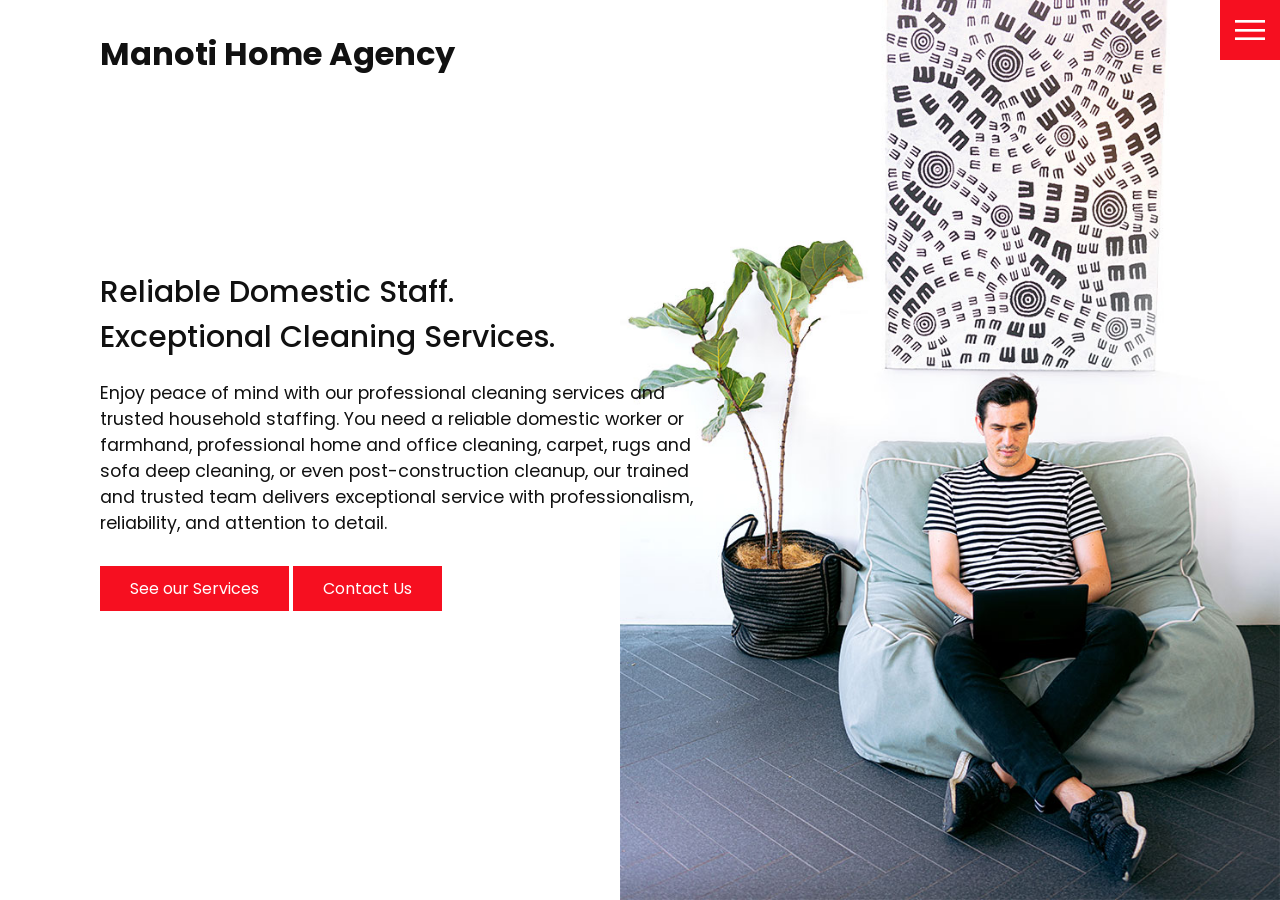
==== index.html @ 741463f5 "new upload New files upload" ====
<!DOCTYPE html>
<html lang="en">
  <head>
    <meta charset="UTF-8" />
    <meta http-equiv="X-UA-Compatible" content="IE=edge" />
    <meta name="viewport" content="width=device-width, initial-scale=1.0" />

    <!-- Favicon -->
    <link rel="icon" type="image/png" href="images/MHAlogo.jpg" />

    <link rel="stylesheet" href="css/style.css" />
    <title>Manoti Home Agency</title>
  </head>
  <body>
    <header>
      <div class="logo">Manoti Home Agency</div>
      <div class="toggle"></div>
      <div class="navigation">
        <ul>
          <li><a href="index.html">Home</a></li>
          <li><a href="services.html">Services</a></li>
          <li><a href="work.html">Work</a></li>
          <li><a href="contact.html">Contact</a></li>
        </ul>
        <div class="social-bar">
          <ul>
            <li>
              <a href="https://facebook.com">
                <img src="images/facebook.png" target="_blank" alt="" />
              </a>
            </li>
            <li>
              <a href="https://twitter.com">
                <img src="images/twitter.png" target="_blank" alt="" />
              </a>
            </li>
            <li>
              <a href="https://instagram.com">
                <img src="images/instagram.png" target="_blank" alt="" />
              </a>
            </li>
          </ul>
          <a href="mailto:you@email.com" class="email-icon">
            <img src="images/email.png" alt="" />
          </a>
        </div>
      </div>
    </header>

    <section class="home">
      <img src="images/home-img.jpg" class="home-img" alt="" />
      <div class="home-content">
        <h1>
          Reliable Domestic Staff. <br />
          Exceptional Cleaning Services.
        </h1>
        <p>
          Enjoy peace of mind with our professional cleaning services and trusted household staffing. You need a reliable domestic worker or farmhand, professional home and office cleaning, carpet, rugs and sofa deep cleaning, or even post-construction cleanup, our trained and trusted team delivers exceptional service with professionalism, reliability, and attention to detail.
        </p>
        <a href="services.html" class="btn">See our Services</a>
        <a href="contact.html" class="btn">Contact Us</a>
      </div>
    </section>

    <script src="js/script.js"></script>
  </body>
</html>
---- css/style.css ----
@import url('https://fonts.googleapis.com/css?family=Poppins:200,300,400,500,600,700,800,900&display=swap');

:root {
  --primary-color: #f60f20;
  --secondary-color: #1b206e;
}

/* BASE STYLES */
* {
  box-sizing: border-box;
  margin: 0;
  padding: 0;
}

html,
body {
  font-family: 'Poppins', sans-serif;
  color: #111;
}

h1 {
  font-size: 30px;
  font-weight: 500;
}

p {
  margin: 20px 0 10px;
  font-size: 1.1rem;
}

section {
  display: flex;
  flex-direction: column;
  height: 100vh;
  align-items: center;
  padding: 100px;
  margin-top: 60px;
}

section.home {
  flex-direction: row;
  margin-top: 0;
}

/* BUTTON */
.btn {
  cursor: pointer;
  display: inline-block;
  background: var(--primary-color);
  color: #fff;
  text-decoration: none;
  padding: 10px 30px;
  margin: 20px 0;
  border: 0;
}

.btn:hover {
  transform: scale(0.98);
}

.logo {
  position: absolute;
  top: 30px;
  left: 100px;
  font-size: 2rem;
  font-weight: 700;
  z-index: 20;
}

/* TOGGLE */
.toggle {
  position: fixed;
  top: 0;
  right: 0;
  width: 60px;
  height: 60px;
  background: var(--primary-color) url(../images/menu.png);
  background-size: 30px;
  background-position: center;
  background-repeat: no-repeat;
  z-index: 20;
  cursor: pointer;
}

.toggle.active {
  background: var(--primary-color) url(../images/close.png);
  background-size: 25px;
  background-position: center;
  background-repeat: no-repeat;
}

/* NAVIGATION */
.navigation {
  position: fixed;
  top: 0;
  left: 100%;
  width: 100%;
  height: 100%;
  background-color: #fff;
  z-index: 15;
  display: flex;
  justify-content: center;
  align-items: center;
}

.navigation.active {
  left: 0;
}

.navigation ul {
  position: relative;
}

.navigation ul li {
  position: relative;
  list-style: none;
  text-align: center;
}

.navigation ul li a {
  font-size: 2.2rem;
  color: #111;
  text-decoration: none;
  font-weight: 300;
}

.navigation ul li a:hover {
  color: var(--primary-color);
}

.navigation .social-bar {
  position: absolute;
  top: 0;
  left: 0;
  width: 60px;
  height: 100%;
  display: flex;
  justify-content: center;
  align-items: center;
}

.navigation .social-bar a {
  display: inline-block;
  transform: scale(0.5);
}

.navigation .email-icon {
  position: absolute;
  bottom: 20px;
  transform: scale(0.5);
}

/* HOMEPAGE */
.home-content {
  position: relative;
  z-index: 10;
  max-width: 600px;
}

.home-img {
  position: absolute;
  bottom: 0;
  right: 0;
  height: 110%;
}

/* SERVICES PAGE */
.services {
  margin-top: 40px;
  display: grid;
  grid-template-columns: repeat(3, 1fr);
  gap: 40px;
  text-align: center;
}

.services .service {
  padding: 30px;
}

.services .service:hover {
  box-shadow: 0 10px 30px rgba(0, 0, 0, 0.1);
}

.services .service h2 {
  font-size: 24px;
  font-weight: 500;
  margin-top: 20px;
  color: var(--secondary-color);
}

.services .service .icon img {
  max-width: 100px;
}

/* WORK PAGE */
.portfolio {
  display: flex;
  flex-wrap: wrap;
  justify-content: center;
  margin-top: 20px;
}

.portfolio .item {
  position: relative;
  width: 300px;
  height: 300px;
  margin: 5px;
}

.portfolio .item img {
  width: 100%;
  height: 100%;
}

.portfolio .item .action {
  position: absolute;
  top: 0;
  left: 0;
  width: 100%;
  height: 100%;
  background: rgba(0, 0, 0, 0.8);
  display: flex;
  justify-content: center;
  align-items: center;
  opacity: 0;
  transition: 0.5s;
}

.portfolio .item:hover .action {
  opacity: 1;
}

.portfolio .item .action a {
  display: inline-block;
  color: #fff;
  text-decoration: none;
  border: 1px solid #fff;
  padding: 5px 15px;
}

/* CONTACT */
.contact {
  position: relative;
  width: 100%;
  margin-top: 50px;
  display: flex;
  justify-content: space-between;
  align-items: flex-start;
}

.contact-form {
  position: relative;
  background: #f9f9f9;
  width: calc(100% - 400px);
  padding: 60px 40px 20px;
}

.contact-form form {
  width: 100%;
}

.contact-form .row {
  width: 100%;
  display: flex;
}

.contact-form .input50 {
  width: 50%;
  margin: 0 10px;
}

.contact-form .input100 {
  width: 100%;
  margin: 0 10px;
}

.contact-form .row input,
.contact-form .row textarea {
  position: relative;
  border: 1px solid rgba(0, 0, 0, 0.2);
  color: #111;
  background: transparent;
  width: 100%;
  padding: 10px;
  outline: none;
  font-size: 16px;
  font-weight: 300;
  margin: 10px 0;
  resize: none;
}

.contact-form .row textarea {
  height: 150px;
}

.contact-form .row input[type='submit'] {
  background-color: var(--secondary-color);
  color: #fff;
  margin: 0;
  text-transform: uppercase;
  letter-spacing: 2px;
  font-weight: 300;
  border: 0;
  cursor: pointer;
}

.contact-info {
  width: 350px;
  background: #f9f9f9;
  padding: 60px 40px 20px;
}

.contact-info .info-box {
  display: flex;
  align-items: flex-start;
  margin-bottom: 40px;
}

.contact-info .info-box .contact-icon {
  width: 20px;
  margin-right: 40px;
}

.contact-info .info-box .details h4 {
  color: var(--secondary-color);
}

.contact-info .info-box .details p,
.contact-info .info-box .details a {
  color: #111;
}

@media (max-width: 1068px) {
  .home-img {
    display: none;
  }

  .logo {
    top: 10px;
    left: 40px;
    font-size: 1.5rem;
  }

  section {
    padding: 100px 40px;
  }

  .navigation ul li a {
    font-size: 2rem;
  }

  .services {
    grid-template-columns: repeat(2, 1fr);
  }

  .contact {
    flex-direction: column;
  }

  .contact-form {
    width: 100%;
    padding: 30px 30px 20px;
  }

  .contact-form .row {
    flex-direction: column;
  }

  .contact-form .input50,
  .contact-form .input100 {
    width: 100%;
    margin: 0;
  }

  .contact-info {
    width: 100%;
    margin-top: 20px;
    padding: 30px 30px 20px;
  }
}

@media (max-width: 768px) {
  .services {
    grid-template-columns: 1fr;
  }

  .services .service {
    box-shadow: 0 10px 30px rgba(0, 0, 0, 0.1);
  }
}
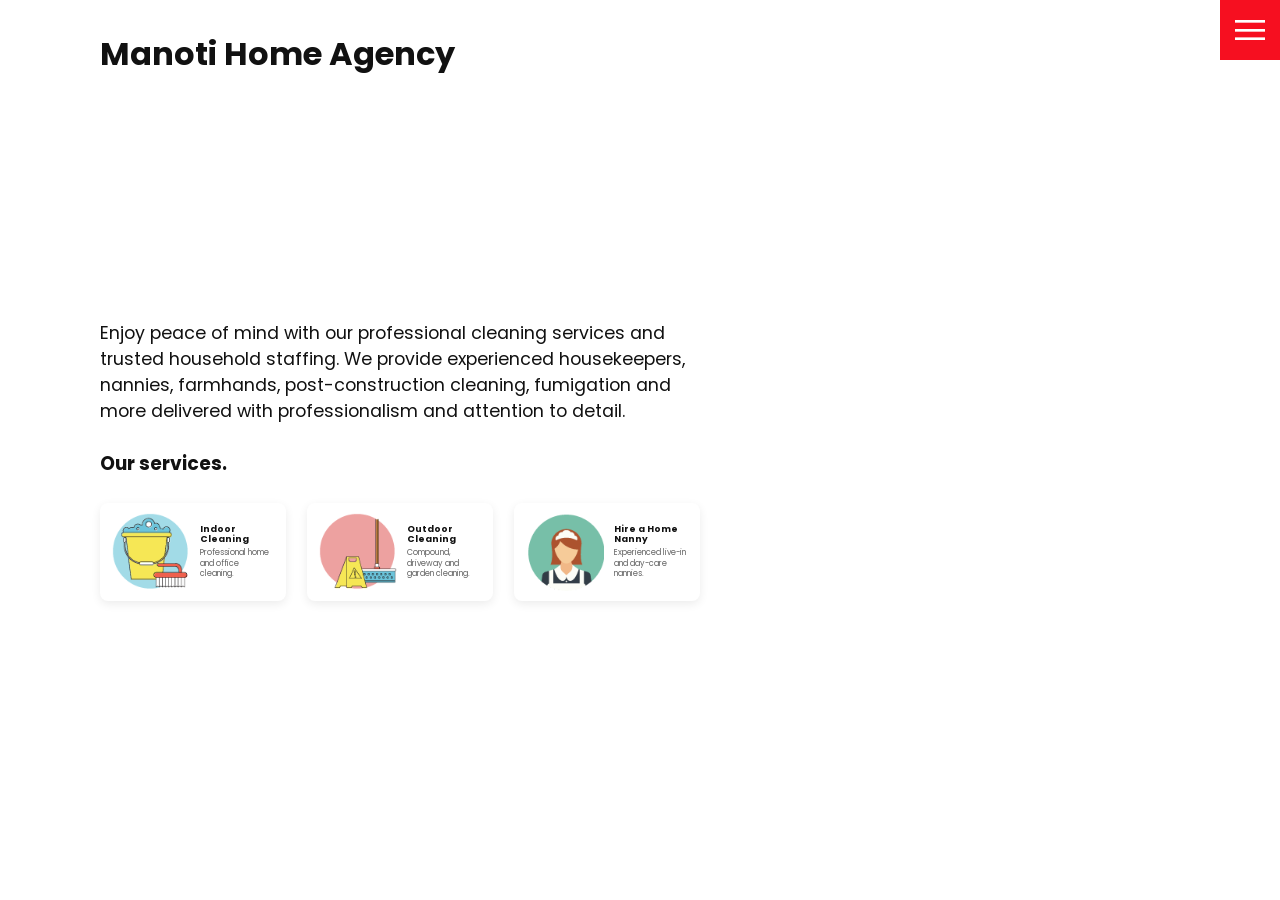
==== commit 20bd0805: "Landing page update redesigned hero section on index.html" ====
--- a/index.html
+++ b/index.html
@@ -48,18 +48,46 @@
     </header>
 
     <section class="home">
-      <img src="images/home-img.jpg" class="home-img" alt="" />
+      <img src="images/maid1.jpg" class="home-img" alt="" />
       <div class="home-content">
-        <h1>
-          Reliable Domestic Staff. <br />
-          Exceptional Cleaning Services.
-        </h1>
-        <p>
-          Enjoy peace of mind with our professional cleaning services and trusted household staffing. You need a reliable domestic worker or farmhand, professional home and office cleaning, carpet, rugs and sofa deep cleaning, or even post-construction cleanup, our trained and trusted team delivers exceptional service with professionalism, reliability, and attention to detail.
-        </p>
-        <a href="services.html" class="btn">See our Services</a>
-        <a href="contact.html" class="btn">Contact Us</a>
+
+  <p>
+    Enjoy peace of mind with our professional cleaning services and trusted
+    household staffing. We provide experienced housekeepers, nannies, farmhands, post-construction cleaning, fumigation and more delivered with professionalism and attention to detail.
+  </p>
+
+  <div class="hero-services">
+  <h3>Our services.</h3>
+  </div>
+
+  <div class="hero-services">
+    <a href="services.html" class="hero-service">
+      <img src="images/quick-cleaning.png" alt="Indoor Cleaning">
+      <div>
+        <h4>Indoor Cleaning</h4>
+        <p>Professional home and office cleaning.</p>
       </div>
+    </a>
+
+    <a href="services.html" class="hero-service">
+      <img src="images/quick-outdoor.png" alt="Outdoor Cleaning">
+      <div>
+        <h4>Outdoor Cleaning</h4>
+        <p>Compound, driveway and garden cleaning.</p>
+      </div>
+    </a>
+
+    <a href="domesticworkers.html" class="hero-service">
+      <img src="images/domestic-manager.png" alt="Home Nanny">
+      <div>
+        <h4>Hire a Home Nanny</h4>
+        <p>Experienced live-in and day-care nannies.</p>
+      </div>
+    </a>
+
+  </div>
+
+</div>
     </section>
 
     <script src="js/script.js"></script>
--- a/css/style.css
+++ b/css/style.css
@@ -388,3 +388,57 @@
     box-shadow: 0 10px 30px rgba(0, 0, 0, 0.1);
   }
 }
+
+.hero-services {
+    display: flex;
+    justify-content: space-between;
+    align-items: center;
+    gap: 12px;
+    margin-top: 25px;
+    flex-wrap: nowrap; /* Always stay on one line */
+}
+
+.hero-service {
+    display: flex;
+    align-items: center;
+    gap: 10px;
+    width: 31%;
+    padding: 10px 12px;
+    background: #fff;
+    border-radius: 8px;
+    text-decoration: none;
+    color: #111;
+    box-shadow: 0 3px 10px rgba(0,0,0,0.08);
+    transition: 0.3s;
+}
+
+.hero-service:hover {
+    transform: translateY(-3px);
+    box-shadow: 0 15px 35px rgba(0,0,0,0.15);
+}
+
+.hero-service img {
+    width: 78px;
+    height: 78px;
+    object-fit: contain;
+    flex-shrink: 0;
+}
+
+.hero-service h3 {
+    font-size: 15px;
+    margin: 0;
+    line-height: 1.2;
+}
+
+.hero-service h4 {
+    font-size: 9px;
+    margin: 0;
+    line-height: 1.2;
+}
+
+.hero-service p {
+    font-size: 8px;
+    margin: 3px 0 0;
+    color: #666;
+    line-height: 1.3;
+}
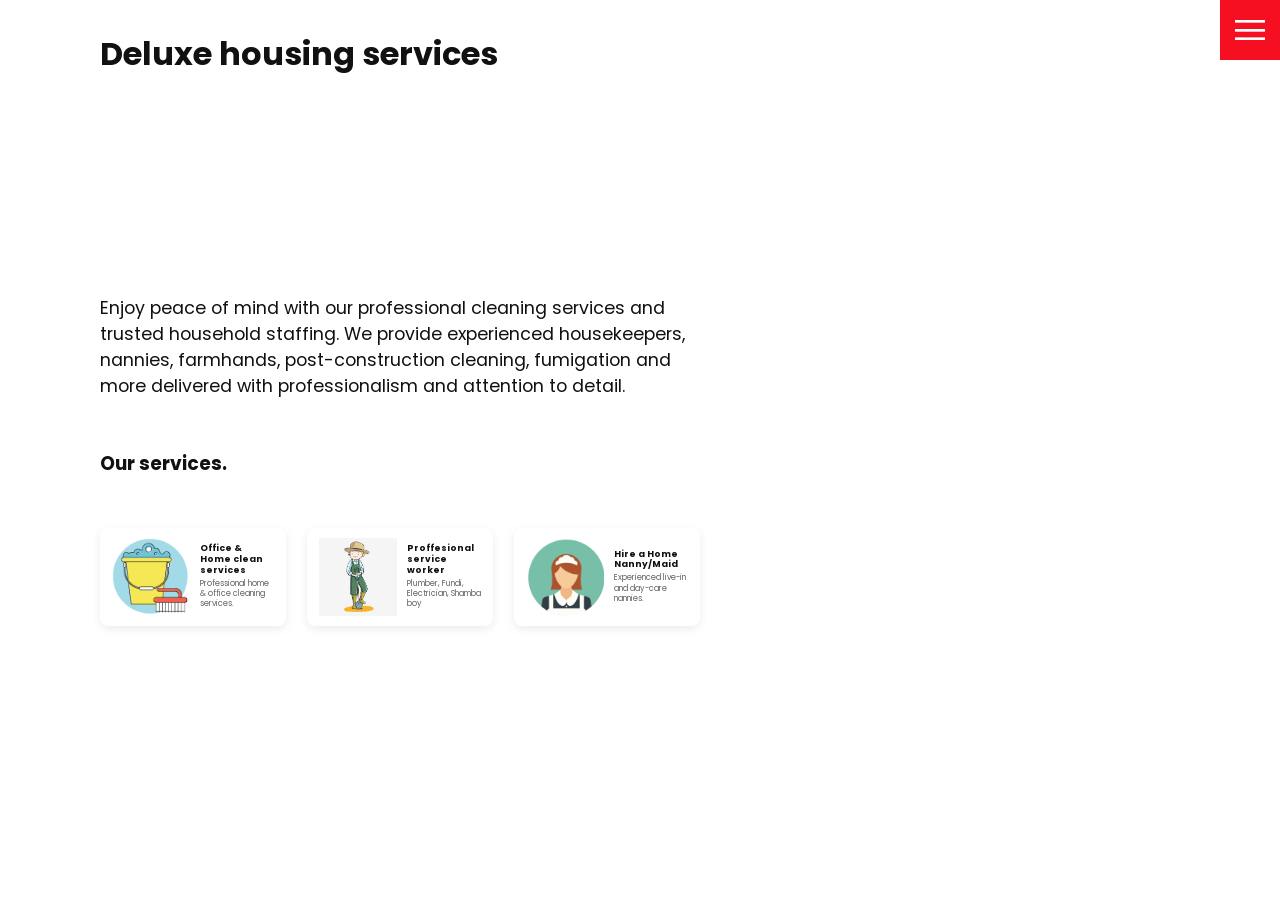
==== commit 0c7a35c9: "updates index.html text changes" ====
--- a/index.html
+++ b/index.html
@@ -9,11 +9,11 @@
     <link rel="icon" type="image/png" href="images/MHAlogo.jpg" />
 
     <link rel="stylesheet" href="css/style.css" />
-    <title>Manoti Home Agency</title>
+    <title>Deluxe housing services</title>
   </head>
   <body>
     <header>
-      <div class="logo">Manoti Home Agency</div>
+      <div class="logo">Deluxe housing services</div>
       <div class="toggle"></div>
       <div class="navigation">
         <ul>
@@ -64,23 +64,23 @@
     <a href="services.html" class="hero-service">
       <img src="images/quick-cleaning.png" alt="Indoor Cleaning">
       <div>
-        <h4>Indoor Cleaning</h4>
-        <p>Professional home and office cleaning.</p>
+        <h4>Office & Home clean services</h4>
+        <p>Professional home & office cleaning services.</p>
       </div>
     </a>
 
     <a href="services.html" class="hero-service">
-      <img src="images/quick-outdoor.png" alt="Outdoor Cleaning">
+      <img src="images/798.jpg" alt="Outdoor Cleaning">
       <div>
-        <h4>Outdoor Cleaning</h4>
-        <p>Compound, driveway and garden cleaning.</p>
+        <h4>Proffesional service worker</h4>
+        <p>Plumber, Fundi, Electrician, Shamba boy</p>
       </div>
     </a>
 
     <a href="domesticworkers.html" class="hero-service">
       <img src="images/domestic-manager.png" alt="Home Nanny">
       <div>
-        <h4>Hire a Home Nanny</h4>
+        <h4>Hire a Home Nanny/Maid</h4>
         <p>Experienced live-in and day-care nannies.</p>
       </div>
     </a>
--- a/css/style.css
+++ b/css/style.css
@@ -394,7 +394,7 @@
     justify-content: space-between;
     align-items: center;
     gap: 12px;
-    margin-top: 25px;
+    margin-top: 50px;
     flex-wrap: nowrap; /* Always stay on one line */
 }
 
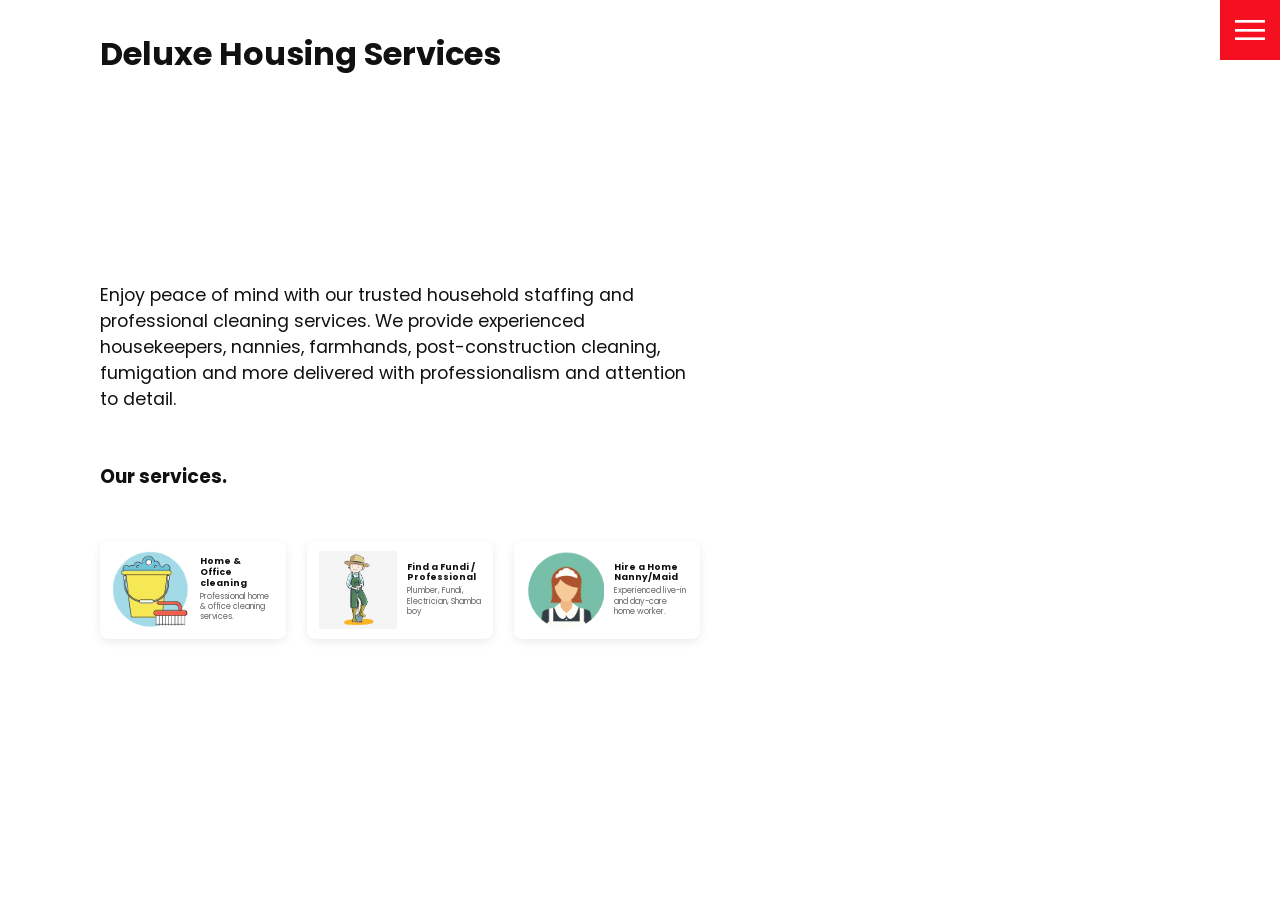
==== commit c685ea4e: "updates text and formatting updates" ====
--- a/index.html
+++ b/index.html
@@ -9,11 +9,11 @@
     <link rel="icon" type="image/png" href="images/MHAlogo.jpg" />
 
     <link rel="stylesheet" href="css/style.css" />
-    <title>Deluxe housing services</title>
+    <title>Deluxe Housing Services</title>
   </head>
   <body>
     <header>
-      <div class="logo">Deluxe housing services</div>
+      <div class="logo">Deluxe Housing Services</div>
       <div class="toggle"></div>
       <div class="navigation">
         <ul>
@@ -52,8 +52,7 @@
       <div class="home-content">
 
   <p>
-    Enjoy peace of mind with our professional cleaning services and trusted
-    household staffing. We provide experienced housekeepers, nannies, farmhands, post-construction cleaning, fumigation and more delivered with professionalism and attention to detail.
+    Enjoy peace of mind with our trusted household staffing and professional cleaning services. We provide experienced housekeepers, nannies, farmhands, post-construction cleaning, fumigation and more delivered with professionalism and attention to detail.
   </p>
 
   <div class="hero-services">
@@ -64,15 +63,15 @@
     <a href="services.html" class="hero-service">
       <img src="images/quick-cleaning.png" alt="Indoor Cleaning">
       <div>
-        <h4>Office & Home clean services</h4>
+        <h4>Home & Office cleaning</h4>
         <p>Professional home & office cleaning services.</p>
       </div>
     </a>
 
-    <a href="services.html" class="hero-service">
+    <a href="proffesionalservices.html" class="hero-service">
       <img src="images/798.jpg" alt="Outdoor Cleaning">
       <div>
-        <h4>Proffesional service worker</h4>
+        <h4>Find a Fundi / Professional </h4>
         <p>Plumber, Fundi, Electrician, Shamba boy</p>
       </div>
     </a>
@@ -81,7 +80,7 @@
       <img src="images/domestic-manager.png" alt="Home Nanny">
       <div>
         <h4>Hire a Home Nanny/Maid</h4>
-        <p>Experienced live-in and day-care nannies.</p>
+        <p>Experienced live-in and day-care home worker.</p>
       </div>
     </a>
 
--- a/css/style.css
+++ b/css/style.css
@@ -441,4 +441,860 @@
     margin: 3px 0 0;
     color: #666;
     line-height: 1.3;
+}
+
+/*==============================
+PREMIUM FILTER
+===============================*/
+
+.nanny-filter{
+
+    max-width:1300px;
+
+    margin:50px auto;
+
+    padding:30px;
+
+    border-radius:20px;
+
+    background:#ffffff;
+
+    box-shadow:0 15px 35px rgba(0,0,0,.08);
+
+    border-top:5px solid #00bcd4;
+
+}
+
+.nanny-filter h3{
+
+    color:#00bcd4;
+
+    margin-bottom:20px;
+
+    text-transform:uppercase;
+
+    letter-spacing:1px;
+
+}
+
+.filter-row{
+
+    display:flex;
+
+    flex-wrap:wrap;
+
+    gap:20px;
+
+}
+
+.filter-row select{
+
+    flex:1;
+
+    min-width:220px;
+
+    padding:15px;
+
+    border-radius:10px;
+
+    border:1px solid #ddd;
+
+    font-size:16px;
+
+    transition:.3s;
+
+}
+
+.filter-row select:hover{
+
+    border-color:#00bcd4;
+
+}
+
+
+
+/*==================================================
+                NANNY GRID
+==================================================*/
+
+.nanny-grid{
+    width:100%;
+    max-width:1550px;
+    margin:40px auto;
+    display:grid;
+    grid-template-columns:repeat(5,minmax(0,1fr));
+    gap:22px;
+}
+
+
+/*==================================================
+                CARD
+==================================================*/
+
+.nanny-card{
+
+    background:#fff;
+    border-radius:18px;
+    overflow:hidden;
+
+    box-shadow:0 10px 25px rgba(0,0,0,.08);
+
+    transition:.35s ease;
+
+    cursor:pointer;
+
+    position:relative;
+
+}
+
+.nanny-card:hover{
+
+    transform:translateY(-10px);
+
+    box-shadow:0 25px 45px rgba(0,0,0,.18);
+
+}
+
+
+/*==================================================
+                IMAGE
+==================================================*/
+
+.card-image{
+
+    position:relative;
+
+    overflow:hidden;
+
+}
+
+.card-image img{
+
+    width:100%;
+    height:230px;
+    object-fit:cover;
+
+    transition:.5s;
+
+}
+
+.nanny-card:hover .card-image img{
+
+    transform:scale(1.08);
+
+}
+
+
+/*==================================================
+                VERIFIED
+==================================================*/
+
+.verified{
+
+    position:absolute;
+
+    top:12px;
+    right:12px;
+
+    background:#fff;
+
+    color:#28a745;
+
+    padding:6px 12px;
+
+    border-radius:30px;
+
+    font-size:12px;
+
+    font-weight:600;
+
+    box-shadow:0 8px 18px rgba(0,0,0,.15);
+
+}
+
+
+/*==================================================
+                EMPLOYMENT BADGE
+==================================================*/
+
+.badge{
+
+    position:absolute;
+
+    left:12px;
+    bottom:12px;
+
+    background:#ff4081;
+
+    color:#fff;
+
+    padding:7px 16px;
+
+    border-radius:30px;
+
+    font-size:12px;
+
+    font-weight:600;
+
+}
+
+
+/*==================================================
+                AVAILABILITY
+==================================================*/
+
+.available{
+
+    position:absolute;
+
+    left:12px;
+
+    top:12px;
+
+    background:#28a745;
+
+    color:#fff;
+
+    padding:5px 12px;
+
+    border-radius:25px;
+
+    font-size:11px;
+
+    font-weight:600;
+
+}
+
+
+/*==================================================
+                CARD CONTENT
+==================================================*/
+
+.nanny-info{
+
+    padding:18px;
+
+}
+
+
+.nanny-info h3{
+
+    font-size:20px;
+
+    margin-bottom:6px;
+
+    color:#222;
+
+}
+
+
+/*==================================================
+                RATING
+==================================================*/
+
+.rating{
+
+    color:#ffb400;
+
+    font-size:15px;
+
+    margin-bottom:12px;
+
+}
+
+.rating span{
+
+    color:#888;
+
+    font-size:13px;
+
+    margin-left:5px;
+
+}
+
+
+/*==================================================
+                DETAILS
+==================================================*/
+
+.details{
+
+    display:grid;
+
+    grid-template-columns:1fr 1fr;
+
+    gap:10px;
+
+    margin-bottom:15px;
+
+    font-size:14px;
+
+    color:#555;
+
+}
+
+.details span{
+
+    display:flex;
+
+    align-items:center;
+
+    gap:6px;
+
+}
+
+.details i{
+
+    color:#00bcd4;
+
+}
+
+
+/*==================================================
+                SALARY
+==================================================*/
+
+.salary{
+
+    background:#f5fbfc;
+
+    border:1px solid #d8f3f7;
+
+    border-radius:12px;
+
+    padding:12px;
+
+    margin-bottom:15px;
+
+}
+
+.salary strong{
+
+    display:block;
+
+    color:#666;
+
+    font-size:12px;
+
+    text-transform:uppercase;
+
+    margin-bottom:4px;
+
+}
+
+.salary span{
+
+    color:#00bcd4;
+
+    font-size:22px;
+
+    font-weight:700;
+
+}
+
+
+/*==================================================
+                SKILLS
+==================================================*/
+
+.card-skills{
+
+    display:flex;
+
+    flex-wrap:wrap;
+
+    gap:8px;
+
+    margin-bottom:18px;
+
+}
+
+.card-skills span{
+
+    background:#eef8fb;
+
+    color:#00bcd4;
+
+    padding:6px 10px;
+
+    border-radius:20px;
+
+    font-size:12px;
+
+}
+
+
+/*==================================================
+                BUTTON
+==================================================*/
+
+.profile-btn{
+
+    width:100%;
+
+    border:none;
+
+    background:#00bcd4;
+
+    color:#fff;
+
+    padding:14px;
+
+    border-radius:40px;
+
+    font-size:15px;
+
+    font-weight:600;
+
+    cursor:pointer;
+
+    transition:.3s;
+
+}
+
+.profile-btn:hover{
+
+    background:#0097a7;
+
+}
+
+
+/*==================================================
+                RESPONSIVE
+==================================================*/
+
+@media(max-width:1500px){
+
+.nanny-grid{
+
+grid-template-columns:repeat(4,1fr);
+
+}
+
+}
+
+@media(max-width:1100px){
+
+.nanny-grid{
+
+grid-template-columns:repeat(3,1fr);
+
+}
+
+}
+
+@media(max-width:768px){
+
+.nanny-grid{
+
+grid-template-columns:repeat(2,1fr);
+
+}
+
+}
+
+@media(max-width:500px){
+
+.nanny-grid{
+
+grid-template-columns:1fr;
+
+}
+
+}
+
+
+
+/*==================================================
+                PROFILE MODAL
+==================================================*/
+
+.profile-modal{
+    display:none;
+    position:fixed;
+    inset:0;
+    background:rgba(0,0,0,.75);
+    justify-content:center;
+    align-items:center;
+    padding:30px;
+    z-index:9999;
+    overflow-y:auto;
+}
+
+.profile-card{
+    width:950px;
+    max-width:95%;
+    max-height:90vh;
+    overflow-y:auto;
+    background:#fff;
+    border-radius:18px;
+    padding:30px;
+    position:relative;
+    animation:popup .35s ease;
+    box-shadow:0 20px 60px rgba(0,0,0,.25);
+}
+
+
+/*=========================
+Close Button
+==========================*/
+
+.close-btn{
+    position:absolute;
+    top:18px;
+    right:22px;
+    font-size:34px;
+    color:#777;
+    cursor:pointer;
+    transition:.3s;
+}
+
+.close-btn:hover{
+    color:#f44336;
+}
+
+
+/*=========================
+Heading
+==========================*/
+
+.profile-card h2{
+    margin-bottom:25px;
+    color:#00bcd4;
+    font-size:28px;
+}
+
+
+/*=========================
+Top Section
+==========================*/
+
+.profile-top{
+    display:flex;
+    gap:30px;
+    align-items:flex-start;
+    margin-bottom:30px;
+}
+
+
+/*=========================
+Photo
+==========================*/
+
+.profile-photo{
+    width:280px;
+    flex-shrink:0;
+    position:relative;
+}
+
+.profile-photo img{
+    width:100%;
+    height:360px;
+    object-fit:cover;
+    border-radius:15px;
+    display:block;
+}
+
+.status-badge{
+    position:absolute;
+    left:15px;
+    bottom:15px;
+    background:#ff4081;
+    color:#fff;
+    padding:8px 18px;
+    border-radius:30px;
+    font-size:14px;
+    font-weight:600;
+}
+
+
+/*=========================
+Summary
+==========================*/
+
+.profile-summary{
+    flex:1;
+    min-width:0;
+}
+
+.profile-summary h3{
+    font-size:32px;
+    margin-bottom:12px;
+}
+
+.profile-summary p{
+    margin:12px 0;
+    font-size:17px;
+    color:#555;
+    line-height:1.5;
+}
+
+.location{
+    color:#777;
+}
+
+.location i{
+    color:#00bcd4;
+    margin-right:8px;
+}
+
+
+/*=========================
+Call Button
+==========================*/
+
+.book-btn{
+    margin-top:20px;
+    background:#00bcd4;
+    color:#fff;
+    border:none;
+    padding:15px 28px;
+    border-radius:30px;
+    font-size:16px;
+    cursor:pointer;
+    transition:.3s;
+}
+
+.book-btn:hover{
+    background:#0097a7;
+}
+
+
+/*=========================
+Verification
+==========================*/
+
+.verification{
+    margin:25px 0;
+}
+
+.verification h4{
+    margin-bottom:18px;
+    font-size:22px;
+}
+
+.verify-grid{
+    display:grid;
+    grid-template-columns:repeat(5,1fr);
+    gap:18px;
+}
+
+.verify-grid div{
+    background:#f7f9fb;
+    border-radius:12px;
+    padding:18px;
+    text-align:center;
+    transition:.3s;
+}
+
+.verify-grid div:hover{
+    transform:translateY(-5px);
+    box-shadow:0 10px 20px rgba(0,0,0,.08);
+}
+
+.verify-grid i{
+    display:block;
+    font-size:26px;
+    color:#00bcd4;
+    margin-bottom:10px;
+}
+
+
+/*=========================
+Skills
+==========================*/
+
+.skills-box{
+    margin:30px 0;
+}
+
+.skill-tag{
+    display:inline-block;
+    background:#00bcd4;
+    color:#fff;
+    padding:10px 22px;
+    border-radius:30px;
+    font-size:15px;
+}
+
+
+/*=========================
+Details Grid
+==========================*/
+
+.profile-details{
+    display:grid;
+    grid-template-columns:repeat(3,1fr);
+    gap:20px;
+    margin:30px 0;
+}
+
+.profile-details div{
+    background:#f7f9fb;
+    padding:18px;
+    border-radius:12px;
+    min-height:90px;
+}
+
+.profile-details strong{
+    display:block;
+    color:#00bcd4;
+    margin-bottom:8px;
+    font-size:15px;
+}
+
+.profile-details span{
+    color:#444;
+}
+
+
+/*=========================
+References
+==========================*/
+
+.references{
+    margin-top:20px;
+}
+
+.references h4{
+    margin-bottom:12px;
+}
+
+
+/*=========================
+Hire Button
+==========================*/
+
+.full-profile{
+    display:block;
+    width:250px;
+    text-align:center;
+    background:#00bcd4;
+    color:#fff;
+    text-decoration:none;
+    padding:15px;
+    margin-top:30px;
+    border-radius:35px;
+    font-weight:600;
+    transition:.3s;
+}
+
+.full-profile:hover{
+    background:#0097a7;
+}
+
+
+/*=========================
+Scrollbar
+==========================*/
+
+.profile-card::-webkit-scrollbar{
+    width:8px;
+}
+
+.profile-card::-webkit-scrollbar-thumb{
+    background:#00bcd4;
+    border-radius:20px;
+}
+
+
+/*=========================
+Animation
+==========================*/
+
+@keyframes popup{
+
+from{
+    transform:scale(.85);
+    opacity:0;
+}
+
+to{
+    transform:scale(1);
+    opacity:1;
+}
+
+}
+
+
+/*=========================
+Responsive
+==========================*/
+
+@media(max-width:900px){
+
+.profile-top{
+    flex-direction:column;
+}
+
+.profile-photo{
+    width:100%;
+}
+
+.profile-photo img{
+    height:420px;
+}
+
+.verify-grid{
+    grid-template-columns:repeat(2,1fr);
+}
+
+.profile-details{
+    grid-template-columns:1fr;
+}
+
+.full-profile{
+    width:100%;
+}
+
+}
+
+#searchFilter{
+
+padding:14px;
+
+border:1px solid #ddd;
+
+border-radius:10px;
+
+font-size:15px;
+
+min-width:250px;
+
+flex:1;
+
+}
+
+#resetFilters{
+
+padding:14px 25px;
+
+border:none;
+
+background:#ff5252;
+
+color:white;
+
+border-radius:10px;
+
+cursor:pointer;
+
+font-weight:600;
+
+transition:.3s;
+
+}
+
+#resetFilters:hover{
+
+background:#d32f2f;
+
+}
+
+#noResults{
+
+color:#888;
+
+font-weight:600;
+
 }
